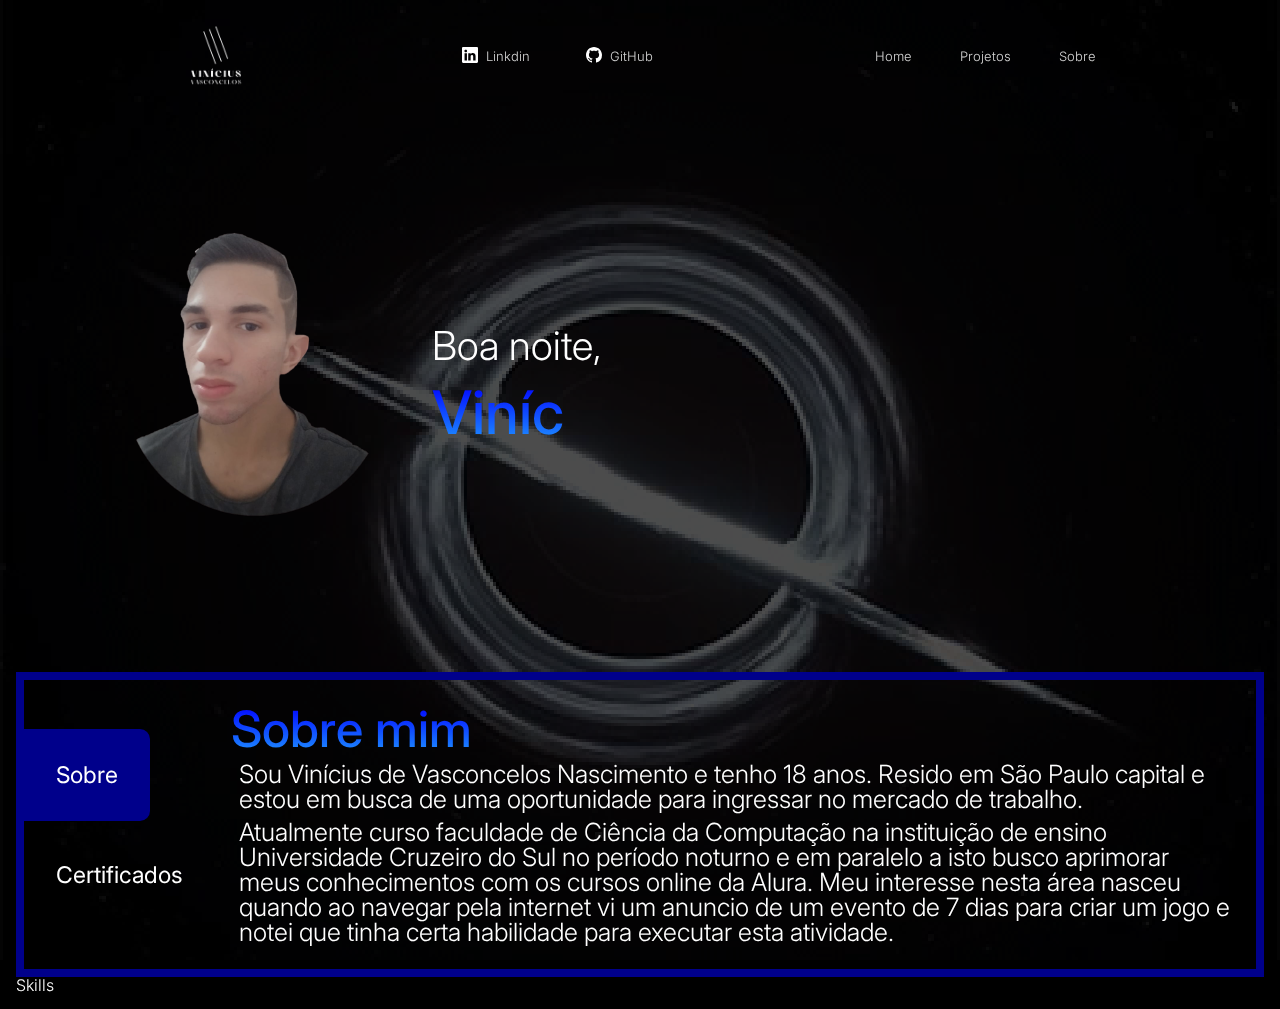
==== index.html @ ac1c7846 "carrosel funcionando(arumando foto header)" ====
<!DOCTYPE html>
<html lang="pt-br">
<head>
    <meta charset="UTF-8">
    <meta http-equiv="X-UA-Compatible" content="IE=edge">
    <meta name="viewport" content="width=device-width, initial-scale=1.0">
    <title>VN | Portfólio</title>

    <link rel="stylesheet" href="assets/css/reset.css">
    <link rel="stylesheet" href="assets/css/style.css">
    
</head>
<body>
    <header class="cabecalho">
        <section class="menu">
            <img class="menu__logo--img" src="assets/img/Logotipo_vini.png" alt="Logo vasconcelos dev">
            <nav class="menu__redes">
                <ul class="menu__lista--redes">
                    <li class="menu__item">
                        <a href="https://www.linkedin.com/in/vinicius-vasconcelos-a95189200/" class="menu__link">
                            <div class="menu__icon">
                                <svg xmlns="http://www.w3.org/2000/svg" width="16" height="16" fill="currentColor" class="bi bi-linkedin" viewBox="0 0 16 16">
                                    <path d="M0 1.146C0 .513.526 0 1.175 0h13.65C15.474 0 16 .513 16 1.146v13.708c0 .633-.526 1.146-1.175 1.146H1.175C.526 16 0 15.487 0 14.854V1.146zm4.943 12.248V6.169H2.542v7.225h2.401zm-1.2-8.212c.837 0 1.358-.554 1.358-1.248-.015-.709-.52-1.248-1.342-1.248-.822 0-1.359.54-1.359 1.248 0 .694.521 1.248 1.327 1.248h.016zm4.908 8.212V9.359c0-.216.016-.432.08-.586.173-.431.568-.878 1.232-.878.869 0 1.216.662 1.216 1.634v3.865h2.401V9.25c0-2.22-1.184-3.252-2.764-3.252-1.274 0-1.845.7-2.165 1.193v.025h-.016a5.54 5.54 0 0 1 .016-.025V6.169h-2.4c.03.678 0 7.225 0 7.225h2.4z"/>
                                </svg>
                            </div>
                            <p class="menu__texto">Linkdin</p>
                        </a>
                    </li>
                    <li class="menu__item">
                        <a href="https://github.com/viny1290" class="menu__link">
                            <div class="menu__icon">
                                <svg xmlns="http://www.w3.org/2000/svg" width="16" height="16" fill="currentColor" class="bi bi-github" viewBox="0 0 16 16">
                                    <path d="M8 0C3.58 0 0 3.58 0 8c0 3.54 2.29 6.53 5.47 7.59.4.07.55-.17.55-.38 0-.19-.01-.82-.01-1.49-2.01.37-2.53-.49-2.69-.94-.09-.23-.48-.94-.82-1.13-.28-.15-.68-.52-.01-.53.63-.01 1.08.58 1.23.82.72 1.21 1.87.87 2.33.66.07-.52.28-.87.51-1.07-1.78-.2-3.64-.89-3.64-3.95 0-.87.31-1.59.82-2.15-.08-.2-.36-1.02.08-2.12 0 0 .67-.21 2.2.82.64-.18 1.32-.27 2-.27.68 0 1.36.09 2 .27 1.53-1.04 2.2-.82 2.2-.82.44 1.1.16 1.92.08 2.12.51.56.82 1.27.82 2.15 0 3.07-1.87 3.75-3.65 3.95.29.25.54.73.54 1.48 0 1.07-.01 1.93-.01 2.2 0 .21.15.46.55.38A8.012 8.012 0 0 0 16 8c0-4.42-3.58-8-8-8z"/>
                                </svg>
                            </div>
                            <p class="menu__texto">GitHub</p>
                        </a>
                    </li>
                </ul>
            </nav>
            <nav class="menu__home">
                <ul class="menu__lista">
                    <li class="menu__item"><a href="#" class="menu__link">Home</a></li>
                    <li class="menu__item"><a href="#" class="menu__link">Projetos</a></li>
                    <li class="menu__item"><a href="#" class="menu__link">Sobre</a></li>
                </ul>
            </nav>
            <div class="menu__menu--icon">
                <button onclick="menuShow()"><img src="assets/img/menu_white_36dp.svg" alt="" class="menu__img"></button>
            </div>
        </section>
        <nav class="mobile off">
            <ul class="menu__lista--mobile">
                <li class="menu__item--mobile"><a href="#" class="menu__link--mobile">Home</a></li>
                <li class="menu__item--mobile"><a href="#" class="menu__link--mobile">Projetos</a></li>
                <li class="menu__item--mobile"><a href="#" class="menu__link--mobile">Sobre</a></li>
            </ul>
        </nav>
        <section class="apresentacao">
            <video class="apresentacao__video" autoplay muted loop>
                <source src="assets/videos/fundoburaconegro.mp4" type="video/mp4">
            </video>
            <div class="apresentacao__container">
                <img class="apresentacao__img" src="assets/img/vini_vas.png" alt="Vinícius de Vasconcelos">
                <div class="apresentacao__conteudo">
                    <h2 class="apresentacao__hora"></h2>
                    <h1 class="apresentacao__titulo"></h1>
                </div>
            </div>
        </section>
    </header>
    <main class="meio">
        <section class="sobre">
            <div class="sobre__area--botoes">
                <button id="sobre--botao1" class="sobre__botao botao__ativo">Sobre</button>
                <button id="sobre--botao2" class="sobre__botao botao__desativado">Certificados</button>
            </div>
            <div id="sobre--conteudo1" class="sobre__conteudo conteudo__ativo">
                <h2 class="sobre__titulo">Sobre mim</h2>
                <p class="sobre__texto">
                    Sou Vinícius de Vasconcelos Nascimento e tenho 18 anos. Resido em São Paulo capital e estou em busca de uma oportunidade para ingressar no mercado de trabalho.
                </p>
                <p class="sobre__texto">Atualmente curso faculdade de Ciência da Computação na instituição de ensino Universidade Cruzeiro do Sul no período noturno e em paralelo a isto busco aprimorar meus conhecimentos com os cursos online da Alura.
                    Meu interesse nesta área nasceu quando ao navegar pela internet vi um anuncio de um evento de 7 dias para criar um jogo e notei que tinha certa habilidade para executar esta atividade.
                </p>
            </div>
            <div id="sobre--conteudo2" class="sobre__conteudo conteudo__desativado">
                <h2 class="sobre__titulo">Certificados</h2>
                <div class="sobre__carrossel">
                    <div id="mobile" class="sobre__container sobre__container--mobile">
                        <img class="sobre__img" src="assets/img/certificados/CertificadoFront-End_page-0001.jpg" alt="">
                        <img class="sobre__img" src="assets/img/certificados/CertificadoHTMLeCSS_page-0001.jpg" alt="">
                        <img class="sobre__img" src="assets/img/certificados/CertificadoGiteGitHub_page-0001.jpg" alt="">
                    </div>
                    <div id="tab" class="sobre__container sobre__container--ot">
                        <img class="sobre__img" src="assets/img/certificados/CertificadoFront-End_page-0001.jpg" alt="">
                        <img class="sobre__img" src="assets/img/certificados/CertificadoHTMLeCSS_page-0001.jpg" alt="">
                        <img class="sobre__img" src="assets/img/certificados/CertificadoGiteGitHub_page-0001.jpg" alt="">
                    </div>
                </div>
            </div>
        </section>
        <section class="habilidades">
            <h2 class="habilidades__titulo">Skills</h2>
        </section>
    </main>

    <script src="assets/js/menu-mobile.js"></script>
    <script src="assets/js/escrever.js"></script>
    <script src="assets/js/hora.js"></script>
    <script src="assets/js/animacao.js"></script>
    <script src="assets/js/botaoSobre.js"></script>
    <script src="assets/js/carrossel.js"></script>

</body>
</html>
---- assets/css/style.css ----
@import url('https://fonts.googleapis.com/css2?family=Inter:wght@400;500;700&display=swap');
@import url('menu/menu.css');
@import url('apresentacao/apresentacao.css');
@import url('sobre/sobre.css');

:root {
    --menu: #00008B;
    --icones: #fff;
    --letra: #D3D3D3;
    --cor-titulo: linear-gradient(#0000FF, #1E90FF);

    --cor-mobile: #fff;
    --letra-mobile: #000;

    --cor-fundo: #000000;

    --font: 'Inter', sans-serif;
}

body {
    background-color: var(--cor-fundo);
    color: #fff;
    font-family: var(--font);
    font-size: 16px;
    font-weight: 300;
}

.meio {
    padding: 1rem;
}




[data-anime] {
    opacity: 0;
    transition: .3s;
}

[data-anime="left"] {
    transform: translate3d(-50px, 0, 0);
}

[data-anime="right"] {
    transform: translate3d(50px, 0, 0);
}

[data-anime].animate {
    opacity: 1;
    transform: translate3d(0, 0, 0);
}
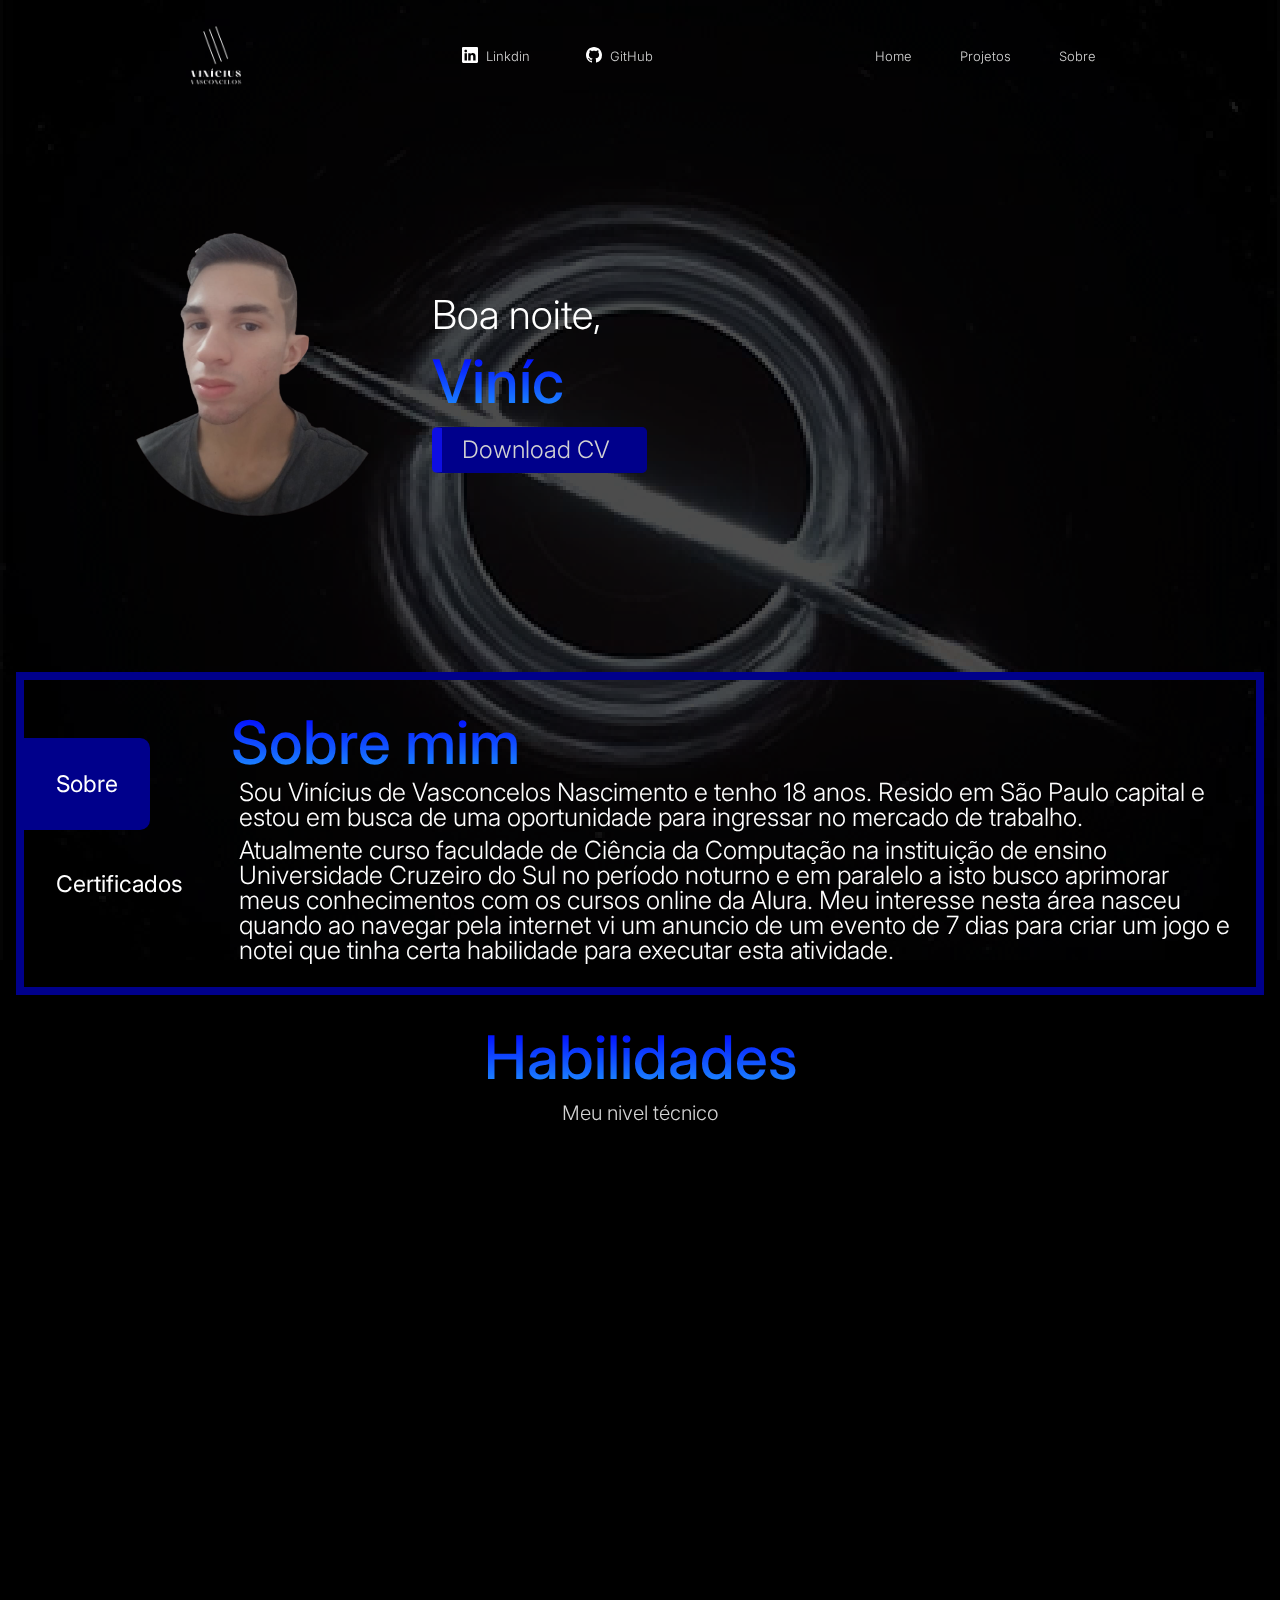
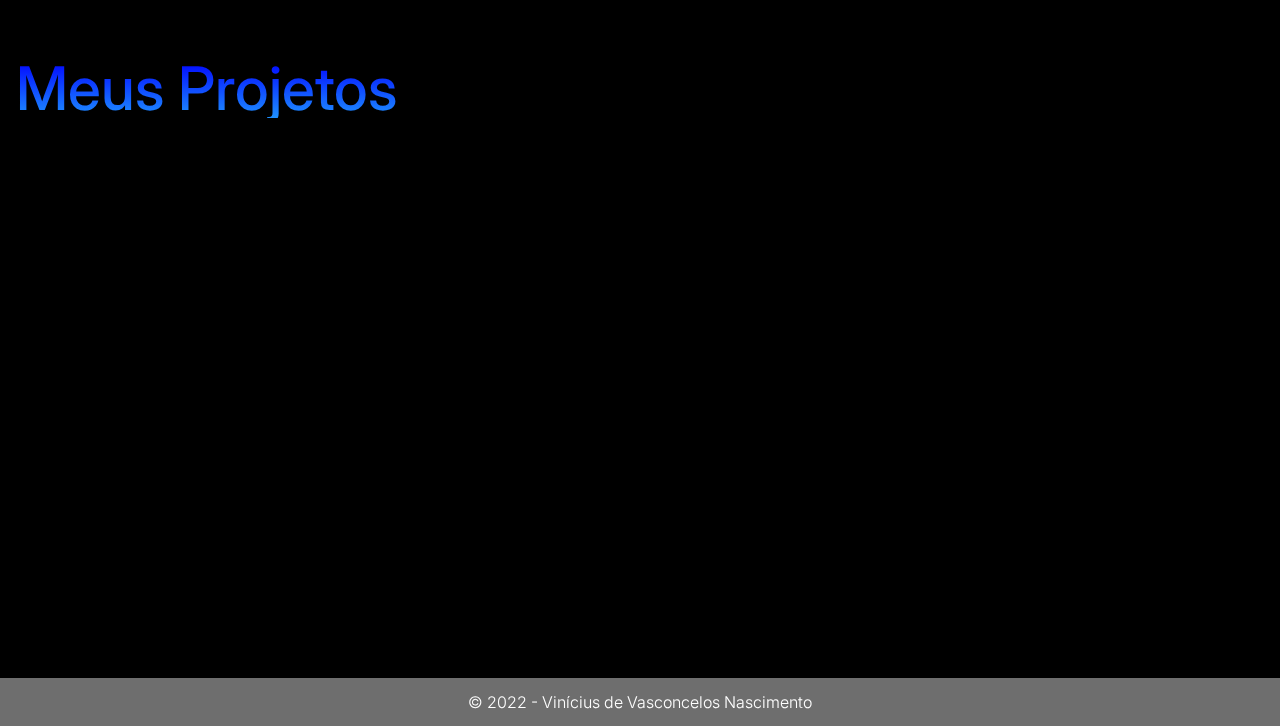
==== commit 9a2c1337: "finalizando" ====
--- a/index.html
+++ b/index.html
@@ -7,6 +7,7 @@
     <title>VN | Portfólio</title>
 
     <link rel="stylesheet" href="assets/css/reset.css">
+    <link rel="stylesheet" href="https://unicons.iconscout.com/release/v4.0.0/css/line.css">
     <link rel="stylesheet" href="assets/css/style.css">
     
 </head>
@@ -64,7 +65,11 @@
                 <img class="apresentacao__img" src="assets/img/vini_vas.png" alt="Vinícius de Vasconcelos">
                 <div class="apresentacao__conteudo">
                     <h2 class="apresentacao__hora"></h2>
-                    <h1 class="apresentacao__titulo"></h1>
+                    <h1 class="titulos apresentacao__titulo"></h1>
+                    <a class="apresentacao__curiculo" href="assets/img/Profile (3).pdf" download="">
+                        Download CV
+                        <i class="uil uil-download-alt"></i>
+                    </a>
                 </div>
             </div>
         </section>
@@ -76,7 +81,7 @@
                 <button id="sobre--botao2" class="sobre__botao botao__desativado">Certificados</button>
             </div>
             <div id="sobre--conteudo1" class="sobre__conteudo conteudo__ativo">
-                <h2 class="sobre__titulo">Sobre mim</h2>
+                <h2 class="titulos sobre__titulo">Sobre mim</h2>
                 <p class="sobre__texto">
                     Sou Vinícius de Vasconcelos Nascimento e tenho 18 anos. Resido em São Paulo capital e estou em busca de uma oportunidade para ingressar no mercado de trabalho.
                 </p>
@@ -85,7 +90,7 @@
                 </p>
             </div>
             <div id="sobre--conteudo2" class="sobre__conteudo conteudo__desativado">
-                <h2 class="sobre__titulo">Certificados</h2>
+                <h2 class="titulos sobre__titulo">Certificados</h2>
                 <div class="sobre__carrossel">
                     <div id="mobile" class="sobre__container sobre__container--mobile">
                         <img class="sobre__img" src="assets/img/certificados/CertificadoFront-End_page-0001.jpg" alt="">
@@ -101,9 +106,127 @@
             </div>
         </section>
         <section class="habilidades">
-            <h2 class="habilidades__titulo">Skills</h2>
+            <h2 class=" titulos habilidades__titulo">Habilidades</h2>
+            <h3 class="habilidades__subtitulo">Meu nivel técnico</h3>
+
+            <div class="habilidades__container" data-anime="left">
+                <div class="habilidades__content">
+                    <div onclick="iconHab()" class="habilidades__header">
+                        <i class="uil uil-brackets-curly habilidades__icon"></i>
+
+                        <div>
+                            <h2 class="titulos habilidades__titulo">Front-End Developer</h2>
+                            <h3 class="habilidades__subtitulo">1 ano estudando</h3>
+                        </div>
+
+                        <i class="uil uil-angle-down habilidades__arrow"></i>
+                    </div>
+
+                    <div class="habilidades__list open">
+                        <div class="habilidades__data">
+                            <div class="habilidades__titulo">
+                                <h3 class="habilidades__nome">HTML</h3>
+                                <span class="habilidades__numero">90%</span>
+                            </div>
+                            <div class="habilidades__bar">
+                                <span class="habilidades__percentual habilidades__html"></span>
+                            </div>
+                        </div>
+                        <div class="habilidades__data">
+                            <div class="habilidades__titulo">
+                                <h3 class="habilidades__nome">CSS</h3>
+                                <span class="habilidades__numero">80%</span>
+                            </div>
+                            <div class="habilidades__bar">
+                                <span class="habilidades__percentual habilidades__css"></span>
+                            </div>
+                        </div>
+                        <div class="habilidades__data">
+                            <div class="habilidades__titulo">
+                                <h3 class="habilidades__nome">JavaScript</h3>
+                                <span class="habilidades__numero">40%</span>
+                            </div>
+                            <div class="habilidades__bar">
+                                <span class="habilidades__percentual habilidades__javascript"></span>
+                            </div>
+                        </div>
+                    </div>
+                </div>
+            </div>
+        </section>
+        <section class="projetos">
+            <h2 class="titulos">Meus Projetos</h2>
+            <div class="projetos__container" data-anime="right">
+                <a href="https://viny1290.github.io/OptimusTech/" class="projeto__link projetopc">
+                    <div class="projeto OptimusTech">
+                        <div class="projeto__cont">
+                            <h2 class="projeto__titulo">OptimusTech</h2>
+                            <h3>Venha ver!</h3>
+                        </div>
+                    </div>
+                </a>
+                <a href="https://viny1290.github.io/AluraBook/" class="projeto__link">
+                    <div class="projeto AluraBooks">
+                        <div class="projeto__cont">
+                            <h2 class="projeto__titulo">AluraBooks</h2>
+                            <h3>Venha ver!</h3>
+                        </div>
+                    </div>
+                </a>
+                <a href="https://viny1290.github.io/landinpageAcademia/" class="projeto__link">
+                    <div class="projeto">
+                        <div class="projeto__cont">
+                            <h2 class="projeto__titulo">ACADEMIAINFINITY</h2>
+                            <h3>Venha ver!</h3>
+                        </div>
+                    </div>
+                </a>
+                <a href="https://viny1290.github.io/galeriadefotos/" class="projeto__link">
+                    <div class="projeto Galeriadefotos">
+                        <div class="projeto__cont">
+                            <h2 class="projeto__titulo">Galeria de fotos</h2>
+                            <h3>Venha ver!</h3>
+                        </div>
+                    </div>
+                </a>
+                <a href="https://viny1290.github.io/paginadelogin/" class="projeto__link">
+                    <div class="projeto login">
+                        <div class="projeto__cont">
+                            <h2 class="projeto__titulo">Pagina de login</h2>
+                            <h3>Venha ver!</h3>
+                        </div>
+                    </div>
+                </a>
+                <a href="https://viny1290.github.io/cadastro/" class="projeto__link projetopc">
+                    <div class="projeto">
+                        <div class="projeto__cont">
+                            <h2 class="projeto__titulo">Pagina DEV</h2>
+                            <h3>Venha ver!</h3>
+                        </div>
+                    </div>
+                </a>
+                <a href="https://viny1290.github.io/Alurabarbearia/index.html" class="projeto__link">
+                    <div class="projeto barbearia">
+                        <div class="projeto__cont">
+                            <h2 class="projeto__titulo">Barbearia</h2>
+                            <h3>Venha ver!</h3>
+                        </div>
+                    </div>
+                </a>
+                <a href="https://viny1290.github.io/apeperia/" class="projeto__link">
+                    <div class="projeto apeperia">
+                        <div class="projeto__cont">
+                            <h2 class="projeto__titulo">Apeperia</h2>
+                            <h3>Venha ver!</h3>
+                        </div>
+                    </div>
+                </a>
+            </div>
         </section>
     </main>
+    <footer class="rodape">
+        <p class="rodape__texto">&copy; 2022 - Vinícius de Vasconcelos Nascimento</p>
+    </footer>
 
     <script src="assets/js/menu-mobile.js"></script>
     <script src="assets/js/escrever.js"></script>
@@ -111,6 +234,7 @@
     <script src="assets/js/animacao.js"></script>
     <script src="assets/js/botaoSobre.js"></script>
     <script src="assets/js/carrossel.js"></script>
+    <script src="assets/js/botaoHabilidades.js"></script>
 
 </body>
 </html>--- a/assets/css/style.css
+++ b/assets/css/style.css
@@ -1,9 +1,12 @@
 @import url('https://fonts.googleapis.com/css2?family=Inter:wght@400;500;700&display=swap');
-@import url('menu/menu.css');
-@import url('apresentacao/apresentacao.css');
-@import url('sobre/sobre.css');
+@import url('menu.css');
+@import url('apresentacao.css');
+@import url('sobre.css');
+@import url('habilidades.css');
+@import url('projetos.css');
 
 :root {
+
     --menu: #00008B;
     --icones: #fff;
     --letra: #D3D3D3;
@@ -14,7 +17,15 @@
 
     --cor-fundo: #000000;
 
+    --botao-cur: #00008B;
+    --botao-cur-click: #0e0ee2;
+
+    --porcentual: #fff;
+
+    --rodape: rgb(110, 110, 110);
+
     --font: 'Inter', sans-serif;
+
 }
 
 body {
@@ -25,10 +36,37 @@
     font-weight: 300;
 }
 
+.open {
+    display: block;
+}
+
+.off {
+    display: none;
+}
+
+.titulos {
+    background-image: var(--cor-titulo);
+    background-clip: text;
+    font-size: 25px;
+    font-weight: 500;
+    -webkit-background-clip: text;
+
+    -webkit-text-fill-color: transparent;
+}
+
 .meio {
     padding: 1rem;
 }
 
+.rodape {
+    text-align: center;
+    padding: 1rem;
+    background-color: var(--rodape);
+}
+
+.projetopc {
+    display: none;
+}
 
 
 
@@ -48,4 +86,22 @@
 [data-anime].animate {
     opacity: 1;
     transform: translate3d(0, 0, 0);
+}
+
+
+@media screen and (min-width: 768px) {
+    .titulos {
+        font-size: 35px;
+        margin-top: 1rem;
+    }
+}
+
+@media screen and (min-width: 1280px) {
+    .titulos {
+        font-size: 60px;
+    }
+
+    .projetopc {
+        display: block;
+    }
 }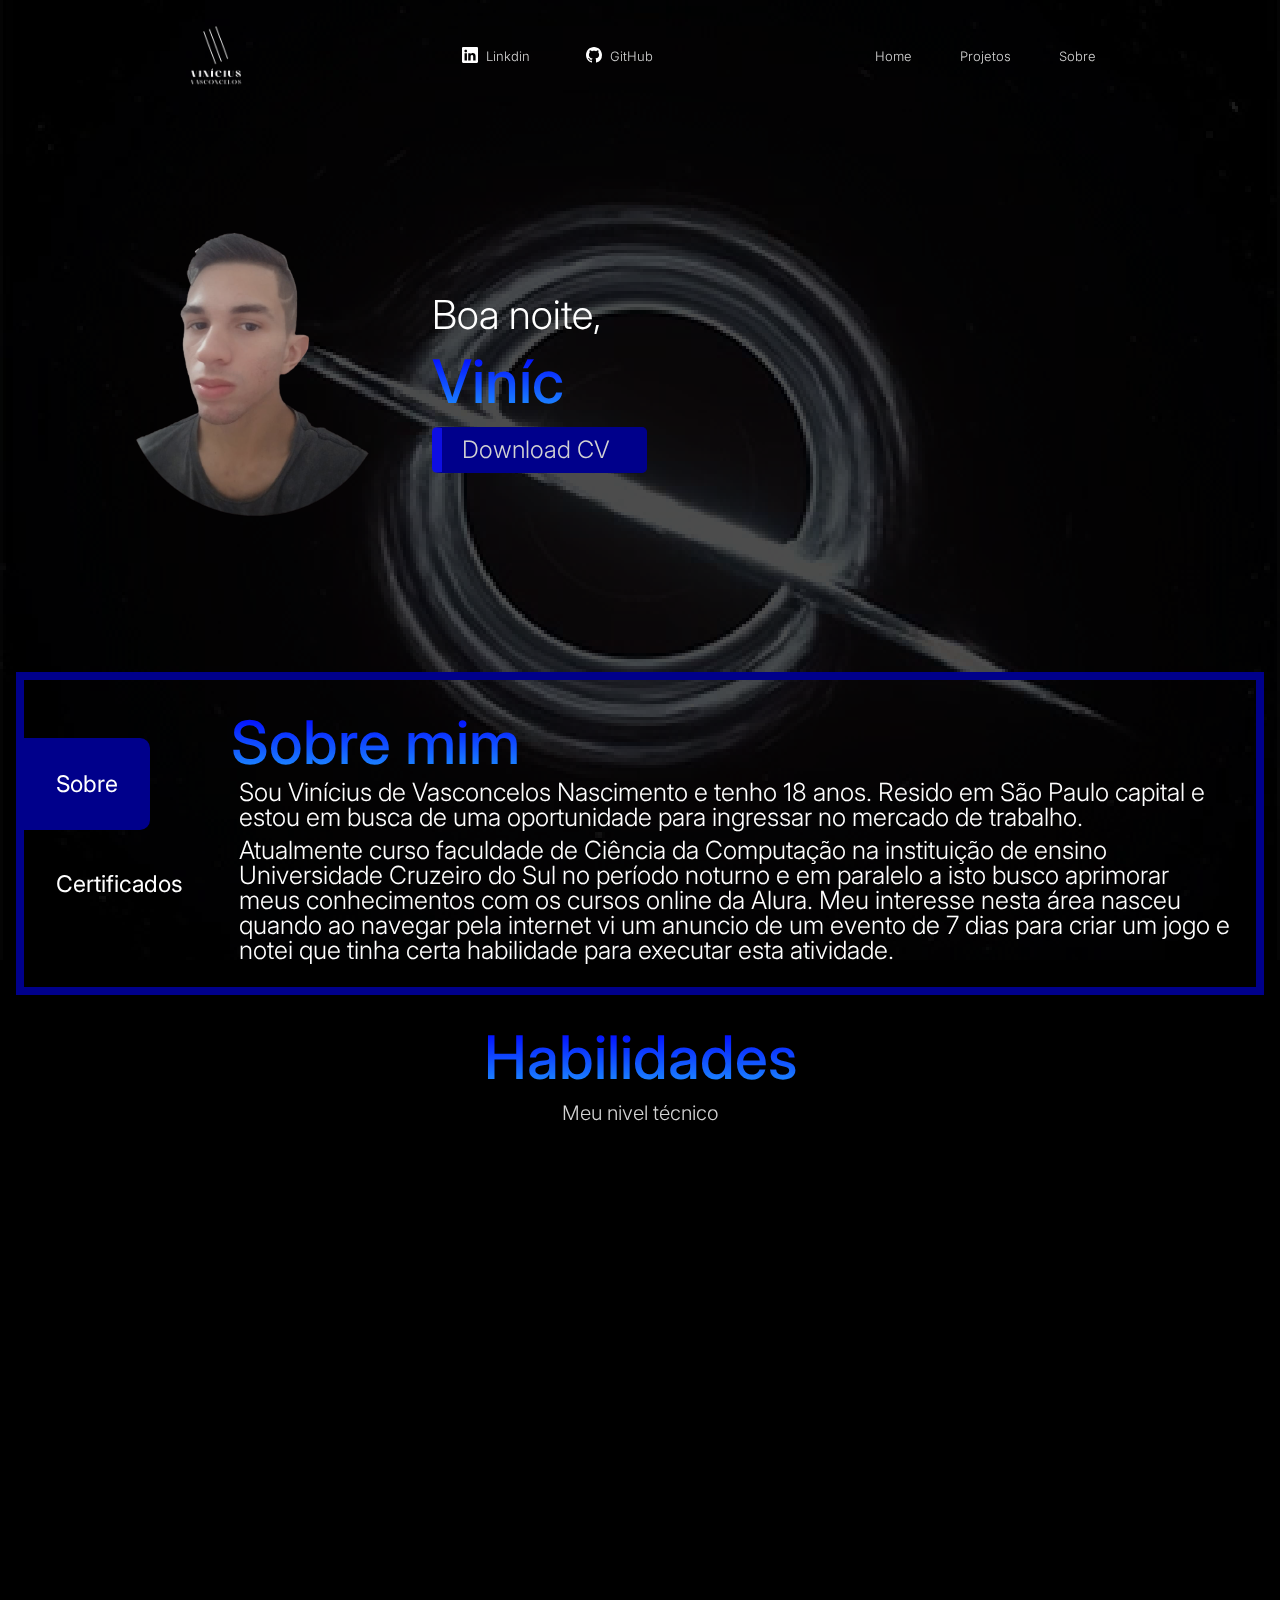
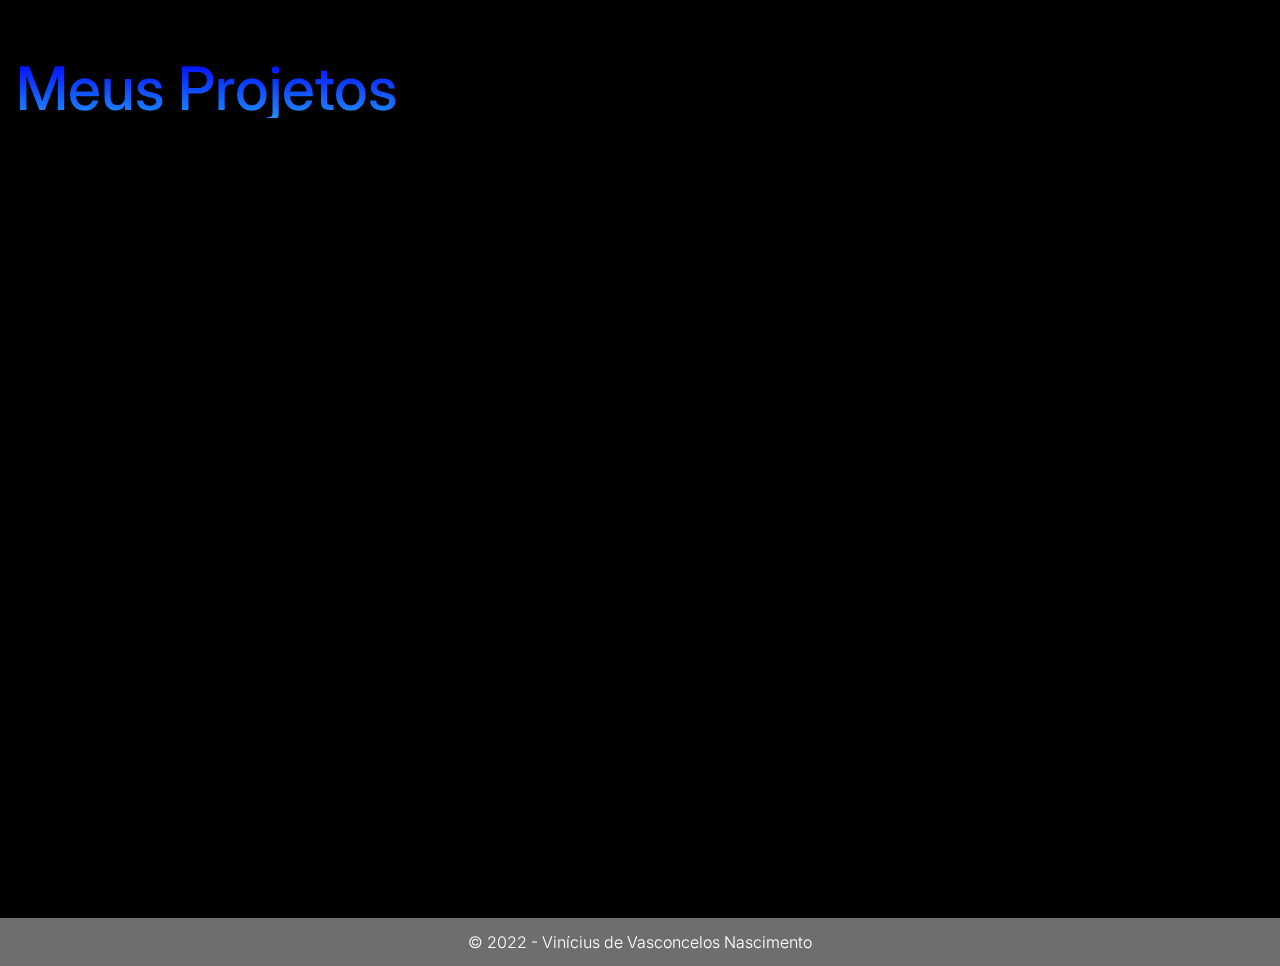
==== commit b66c265a: "NovoProjeto(robotron)" ====
--- a/index.html
+++ b/index.html
@@ -1,240 +1,248 @@
-<!DOCTYPE html>
-<html lang="pt-br">
-<head>
-    <meta charset="UTF-8">
-    <meta http-equiv="X-UA-Compatible" content="IE=edge">
-    <meta name="viewport" content="width=device-width, initial-scale=1.0">
-    <title>VN | Portfólio</title>
-
-    <link rel="stylesheet" href="assets/css/reset.css">
-    <link rel="stylesheet" href="https://unicons.iconscout.com/release/v4.0.0/css/line.css">
-    <link rel="stylesheet" href="assets/css/style.css">
-    
-</head>
-<body>
-    <header class="cabecalho">
-        <section class="menu">
-            <img class="menu__logo--img" src="assets/img/Logotipo_vini.png" alt="Logo vasconcelos dev">
-            <nav class="menu__redes">
-                <ul class="menu__lista--redes">
-                    <li class="menu__item">
-                        <a href="https://www.linkedin.com/in/vinicius-vasconcelos-a95189200/" class="menu__link">
-                            <div class="menu__icon">
-                                <svg xmlns="http://www.w3.org/2000/svg" width="16" height="16" fill="currentColor" class="bi bi-linkedin" viewBox="0 0 16 16">
-                                    <path d="M0 1.146C0 .513.526 0 1.175 0h13.65C15.474 0 16 .513 16 1.146v13.708c0 .633-.526 1.146-1.175 1.146H1.175C.526 16 0 15.487 0 14.854V1.146zm4.943 12.248V6.169H2.542v7.225h2.401zm-1.2-8.212c.837 0 1.358-.554 1.358-1.248-.015-.709-.52-1.248-1.342-1.248-.822 0-1.359.54-1.359 1.248 0 .694.521 1.248 1.327 1.248h.016zm4.908 8.212V9.359c0-.216.016-.432.08-.586.173-.431.568-.878 1.232-.878.869 0 1.216.662 1.216 1.634v3.865h2.401V9.25c0-2.22-1.184-3.252-2.764-3.252-1.274 0-1.845.7-2.165 1.193v.025h-.016a5.54 5.54 0 0 1 .016-.025V6.169h-2.4c.03.678 0 7.225 0 7.225h2.4z"/>
-                                </svg>
-                            </div>
-                            <p class="menu__texto">Linkdin</p>
-                        </a>
-                    </li>
-                    <li class="menu__item">
-                        <a href="https://github.com/viny1290" class="menu__link">
-                            <div class="menu__icon">
-                                <svg xmlns="http://www.w3.org/2000/svg" width="16" height="16" fill="currentColor" class="bi bi-github" viewBox="0 0 16 16">
-                                    <path d="M8 0C3.58 0 0 3.58 0 8c0 3.54 2.29 6.53 5.47 7.59.4.07.55-.17.55-.38 0-.19-.01-.82-.01-1.49-2.01.37-2.53-.49-2.69-.94-.09-.23-.48-.94-.82-1.13-.28-.15-.68-.52-.01-.53.63-.01 1.08.58 1.23.82.72 1.21 1.87.87 2.33.66.07-.52.28-.87.51-1.07-1.78-.2-3.64-.89-3.64-3.95 0-.87.31-1.59.82-2.15-.08-.2-.36-1.02.08-2.12 0 0 .67-.21 2.2.82.64-.18 1.32-.27 2-.27.68 0 1.36.09 2 .27 1.53-1.04 2.2-.82 2.2-.82.44 1.1.16 1.92.08 2.12.51.56.82 1.27.82 2.15 0 3.07-1.87 3.75-3.65 3.95.29.25.54.73.54 1.48 0 1.07-.01 1.93-.01 2.2 0 .21.15.46.55.38A8.012 8.012 0 0 0 16 8c0-4.42-3.58-8-8-8z"/>
-                                </svg>
-                            </div>
-                            <p class="menu__texto">GitHub</p>
-                        </a>
-                    </li>
-                </ul>
-            </nav>
-            <nav class="menu__home">
-                <ul class="menu__lista">
-                    <li class="menu__item"><a href="#" class="menu__link">Home</a></li>
-                    <li class="menu__item"><a href="#" class="menu__link">Projetos</a></li>
-                    <li class="menu__item"><a href="#" class="menu__link">Sobre</a></li>
-                </ul>
-            </nav>
-            <div class="menu__menu--icon">
-                <button onclick="menuShow()"><img src="assets/img/menu_white_36dp.svg" alt="" class="menu__img"></button>
-            </div>
-        </section>
-        <nav class="mobile off">
-            <ul class="menu__lista--mobile">
-                <li class="menu__item--mobile"><a href="#" class="menu__link--mobile">Home</a></li>
-                <li class="menu__item--mobile"><a href="#" class="menu__link--mobile">Projetos</a></li>
-                <li class="menu__item--mobile"><a href="#" class="menu__link--mobile">Sobre</a></li>
-            </ul>
-        </nav>
-        <section class="apresentacao">
-            <video class="apresentacao__video" autoplay muted loop>
-                <source src="assets/videos/fundoburaconegro.mp4" type="video/mp4">
-            </video>
-            <div class="apresentacao__container">
-                <img class="apresentacao__img" src="assets/img/vini_vas.png" alt="Vinícius de Vasconcelos">
-                <div class="apresentacao__conteudo">
-                    <h2 class="apresentacao__hora"></h2>
-                    <h1 class="titulos apresentacao__titulo"></h1>
-                    <a class="apresentacao__curiculo" href="assets/img/Profile (3).pdf" download="">
-                        Download CV
-                        <i class="uil uil-download-alt"></i>
-                    </a>
-                </div>
-            </div>
-        </section>
-    </header>
-    <main class="meio">
-        <section class="sobre">
-            <div class="sobre__area--botoes">
-                <button id="sobre--botao1" class="sobre__botao botao__ativo">Sobre</button>
-                <button id="sobre--botao2" class="sobre__botao botao__desativado">Certificados</button>
-            </div>
-            <div id="sobre--conteudo1" class="sobre__conteudo conteudo__ativo">
-                <h2 class="titulos sobre__titulo">Sobre mim</h2>
-                <p class="sobre__texto">
-                    Sou Vinícius de Vasconcelos Nascimento e tenho 18 anos. Resido em São Paulo capital e estou em busca de uma oportunidade para ingressar no mercado de trabalho.
-                </p>
-                <p class="sobre__texto">Atualmente curso faculdade de Ciência da Computação na instituição de ensino Universidade Cruzeiro do Sul no período noturno e em paralelo a isto busco aprimorar meus conhecimentos com os cursos online da Alura.
-                    Meu interesse nesta área nasceu quando ao navegar pela internet vi um anuncio de um evento de 7 dias para criar um jogo e notei que tinha certa habilidade para executar esta atividade.
-                </p>
-            </div>
-            <div id="sobre--conteudo2" class="sobre__conteudo conteudo__desativado">
-                <h2 class="titulos sobre__titulo">Certificados</h2>
-                <div class="sobre__carrossel">
-                    <div id="mobile" class="sobre__container sobre__container--mobile">
-                        <img class="sobre__img" src="assets/img/certificados/CertificadoFront-End_page-0001.jpg" alt="">
-                        <img class="sobre__img" src="assets/img/certificados/CertificadoHTMLeCSS_page-0001.jpg" alt="">
-                        <img class="sobre__img" src="assets/img/certificados/CertificadoGiteGitHub_page-0001.jpg" alt="">
-                    </div>
-                    <div id="tab" class="sobre__container sobre__container--ot">
-                        <img class="sobre__img" src="assets/img/certificados/CertificadoFront-End_page-0001.jpg" alt="">
-                        <img class="sobre__img" src="assets/img/certificados/CertificadoHTMLeCSS_page-0001.jpg" alt="">
-                        <img class="sobre__img" src="assets/img/certificados/CertificadoGiteGitHub_page-0001.jpg" alt="">
-                    </div>
-                </div>
-            </div>
-        </section>
-        <section class="habilidades">
-            <h2 class=" titulos habilidades__titulo">Habilidades</h2>
-            <h3 class="habilidades__subtitulo">Meu nivel técnico</h3>
-
-            <div class="habilidades__container" data-anime="left">
-                <div class="habilidades__content">
-                    <div onclick="iconHab()" class="habilidades__header">
-                        <i class="uil uil-brackets-curly habilidades__icon"></i>
-
-                        <div>
-                            <h2 class="titulos habilidades__titulo">Front-End Developer</h2>
-                            <h3 class="habilidades__subtitulo">1 ano estudando</h3>
-                        </div>
-
-                        <i class="uil uil-angle-down habilidades__arrow"></i>
-                    </div>
-
-                    <div class="habilidades__list open">
-                        <div class="habilidades__data">
-                            <div class="habilidades__titulo">
-                                <h3 class="habilidades__nome">HTML</h3>
-                                <span class="habilidades__numero">90%</span>
-                            </div>
-                            <div class="habilidades__bar">
-                                <span class="habilidades__percentual habilidades__html"></span>
-                            </div>
-                        </div>
-                        <div class="habilidades__data">
-                            <div class="habilidades__titulo">
-                                <h3 class="habilidades__nome">CSS</h3>
-                                <span class="habilidades__numero">80%</span>
-                            </div>
-                            <div class="habilidades__bar">
-                                <span class="habilidades__percentual habilidades__css"></span>
-                            </div>
-                        </div>
-                        <div class="habilidades__data">
-                            <div class="habilidades__titulo">
-                                <h3 class="habilidades__nome">JavaScript</h3>
-                                <span class="habilidades__numero">40%</span>
-                            </div>
-                            <div class="habilidades__bar">
-                                <span class="habilidades__percentual habilidades__javascript"></span>
-                            </div>
-                        </div>
-                    </div>
-                </div>
-            </div>
-        </section>
-        <section class="projetos">
-            <h2 class="titulos">Meus Projetos</h2>
-            <div class="projetos__container" data-anime="right">
-                <a href="https://viny1290.github.io/OptimusTech/" class="projeto__link projetopc">
-                    <div class="projeto OptimusTech">
-                        <div class="projeto__cont">
-                            <h2 class="projeto__titulo">OptimusTech</h2>
-                            <h3>Venha ver!</h3>
-                        </div>
-                    </div>
-                </a>
-                <a href="https://viny1290.github.io/AluraBook/" class="projeto__link">
-                    <div class="projeto AluraBooks">
-                        <div class="projeto__cont">
-                            <h2 class="projeto__titulo">AluraBooks</h2>
-                            <h3>Venha ver!</h3>
-                        </div>
-                    </div>
-                </a>
-                <a href="https://viny1290.github.io/landinpageAcademia/" class="projeto__link">
-                    <div class="projeto">
-                        <div class="projeto__cont">
-                            <h2 class="projeto__titulo">ACADEMIAINFINITY</h2>
-                            <h3>Venha ver!</h3>
-                        </div>
-                    </div>
-                </a>
-                <a href="https://viny1290.github.io/galeriadefotos/" class="projeto__link">
-                    <div class="projeto Galeriadefotos">
-                        <div class="projeto__cont">
-                            <h2 class="projeto__titulo">Galeria de fotos</h2>
-                            <h3>Venha ver!</h3>
-                        </div>
-                    </div>
-                </a>
-                <a href="https://viny1290.github.io/paginadelogin/" class="projeto__link">
-                    <div class="projeto login">
-                        <div class="projeto__cont">
-                            <h2 class="projeto__titulo">Pagina de login</h2>
-                            <h3>Venha ver!</h3>
-                        </div>
-                    </div>
-                </a>
-                <a href="https://viny1290.github.io/cadastro/" class="projeto__link projetopc">
-                    <div class="projeto">
-                        <div class="projeto__cont">
-                            <h2 class="projeto__titulo">Pagina DEV</h2>
-                            <h3>Venha ver!</h3>
-                        </div>
-                    </div>
-                </a>
-                <a href="https://viny1290.github.io/Alurabarbearia/index.html" class="projeto__link">
-                    <div class="projeto barbearia">
-                        <div class="projeto__cont">
-                            <h2 class="projeto__titulo">Barbearia</h2>
-                            <h3>Venha ver!</h3>
-                        </div>
-                    </div>
-                </a>
-                <a href="https://viny1290.github.io/apeperia/" class="projeto__link">
-                    <div class="projeto apeperia">
-                        <div class="projeto__cont">
-                            <h2 class="projeto__titulo">Apeperia</h2>
-                            <h3>Venha ver!</h3>
-                        </div>
-                    </div>
-                </a>
-            </div>
-        </section>
-    </main>
-    <footer class="rodape">
-        <p class="rodape__texto">&copy; 2022 - Vinícius de Vasconcelos Nascimento</p>
-    </footer>
-
-    <script src="assets/js/menu-mobile.js"></script>
-    <script src="assets/js/escrever.js"></script>
-    <script src="assets/js/hora.js"></script>
-    <script src="assets/js/animacao.js"></script>
-    <script src="assets/js/botaoSobre.js"></script>
-    <script src="assets/js/carrossel.js"></script>
-    <script src="assets/js/botaoHabilidades.js"></script>
-
-</body>
+<!DOCTYPE html>
+<html lang="pt-br">
+<head>
+    <meta charset="UTF-8">
+    <meta http-equiv="X-UA-Compatible" content="IE=edge">
+    <meta name="viewport" content="width=device-width, initial-scale=1.0">
+    <title>VN | Portfólio</title>
+
+    <link rel="stylesheet" href="assets/css/reset.css">
+    <link rel="stylesheet" href="https://unicons.iconscout.com/release/v4.0.0/css/line.css">
+    <link rel="stylesheet" href="assets/css/style.css">
+    
+</head>
+<body>
+    <header class="cabecalho">
+        <section class="menu">
+            <img class="menu__logo--img" src="assets/img/Logotipo_vini.png" alt="Logo vasconcelos dev">
+            <nav class="menu__redes">
+                <ul class="menu__lista--redes">
+                    <li class="menu__item">
+                        <a href="https://www.linkedin.com/in/vinicius-vasconcelos-a95189200/" class="menu__link">
+                            <div class="menu__icon">
+                                <svg xmlns="http://www.w3.org/2000/svg" width="16" height="16" fill="currentColor" class="bi bi-linkedin" viewBox="0 0 16 16">
+                                    <path d="M0 1.146C0 .513.526 0 1.175 0h13.65C15.474 0 16 .513 16 1.146v13.708c0 .633-.526 1.146-1.175 1.146H1.175C.526 16 0 15.487 0 14.854V1.146zm4.943 12.248V6.169H2.542v7.225h2.401zm-1.2-8.212c.837 0 1.358-.554 1.358-1.248-.015-.709-.52-1.248-1.342-1.248-.822 0-1.359.54-1.359 1.248 0 .694.521 1.248 1.327 1.248h.016zm4.908 8.212V9.359c0-.216.016-.432.08-.586.173-.431.568-.878 1.232-.878.869 0 1.216.662 1.216 1.634v3.865h2.401V9.25c0-2.22-1.184-3.252-2.764-3.252-1.274 0-1.845.7-2.165 1.193v.025h-.016a5.54 5.54 0 0 1 .016-.025V6.169h-2.4c.03.678 0 7.225 0 7.225h2.4z"/>
+                                </svg>
+                            </div>
+                            <p class="menu__texto">Linkdin</p>
+                        </a>
+                    </li>
+                    <li class="menu__item">
+                        <a href="https://github.com/viny1290" class="menu__link">
+                            <div class="menu__icon">
+                                <svg xmlns="http://www.w3.org/2000/svg" width="16" height="16" fill="currentColor" class="bi bi-github" viewBox="0 0 16 16">
+                                    <path d="M8 0C3.58 0 0 3.58 0 8c0 3.54 2.29 6.53 5.47 7.59.4.07.55-.17.55-.38 0-.19-.01-.82-.01-1.49-2.01.37-2.53-.49-2.69-.94-.09-.23-.48-.94-.82-1.13-.28-.15-.68-.52-.01-.53.63-.01 1.08.58 1.23.82.72 1.21 1.87.87 2.33.66.07-.52.28-.87.51-1.07-1.78-.2-3.64-.89-3.64-3.95 0-.87.31-1.59.82-2.15-.08-.2-.36-1.02.08-2.12 0 0 .67-.21 2.2.82.64-.18 1.32-.27 2-.27.68 0 1.36.09 2 .27 1.53-1.04 2.2-.82 2.2-.82.44 1.1.16 1.92.08 2.12.51.56.82 1.27.82 2.15 0 3.07-1.87 3.75-3.65 3.95.29.25.54.73.54 1.48 0 1.07-.01 1.93-.01 2.2 0 .21.15.46.55.38A8.012 8.012 0 0 0 16 8c0-4.42-3.58-8-8-8z"/>
+                                </svg>
+                            </div>
+                            <p class="menu__texto">GitHub</p>
+                        </a>
+                    </li>
+                </ul>
+            </nav>
+            <nav class="menu__home">
+                <ul class="menu__lista">
+                    <li class="menu__item"><a href="#home" class="menu__link">Home</a></li>
+                    <li class="menu__item"><a href="#projetos" class="menu__link">Projetos</a></li>
+                    <li class="menu__item"><a href="#sobre" class="menu__link">Sobre</a></li>
+                </ul>
+            </nav>
+            <div class="menu__menu--icon">
+                <button onclick="menuShow()"><img src="assets/img/menu_white_36dp.svg" alt="" class="menu__img"></button>
+            </div>
+        </section>
+        <nav class="mobile off">
+            <ul class="menu__lista--mobile">
+                <li class="menu__item--mobile"><a href="#home" class="menu__link--mobile">Home</a></li>
+                <li class="menu__item--mobile"><a href="#projetos" class="menu__link--mobile">Projetos</a></li>
+                <li class="menu__item--mobile"><a href="#sobre" class="menu__link--mobile">Sobre</a></li>
+            </ul>
+        </nav>
+        <section class="apresentacao" id="home">
+            <video class="apresentacao__video" autoplay muted loop>
+                <source src="assets/videos/fundoburaconegro.mp4" type="video/mp4">
+            </video>
+            <div class="apresentacao__container">
+                <img class="apresentacao__img" src="assets/img/vini_vas.png" alt="Vinícius de Vasconcelos">
+                <div class="apresentacao__conteudo">
+                    <h2 class="apresentacao__hora"></h2>
+                    <h1 class="titulos apresentacao__titulo"></h1>
+                    <a class="apresentacao__curiculo" href="assets/img/Profile (3).pdf" download="">
+                        Download CV
+                        <i class="uil uil-download-alt"></i>
+                    </a>
+                </div>
+            </div>
+        </section>
+    </header>
+    <main class="meio">
+        <section class="sobre" id="sobre">
+            <div class="sobre__area--botoes">
+                <button id="sobre--botao1" class="sobre__botao botao__ativo">Sobre</button>
+                <button id="sobre--botao2" class="sobre__botao botao__desativado">Certificados</button>
+            </div>
+            <div id="sobre--conteudo1" class="sobre__conteudo conteudo__ativo">
+                <h2 class="titulos sobre__titulo">Sobre mim</h2>
+                <p class="sobre__texto">
+                    Sou Vinícius de Vasconcelos Nascimento e tenho 18 anos. Resido em São Paulo capital e estou em busca de uma oportunidade para ingressar no mercado de trabalho.
+                </p>
+                <p class="sobre__texto">Atualmente curso faculdade de Ciência da Computação na instituição de ensino Universidade Cruzeiro do Sul no período noturno e em paralelo a isto busco aprimorar meus conhecimentos com os cursos online da Alura.
+                    Meu interesse nesta área nasceu quando ao navegar pela internet vi um anuncio de um evento de 7 dias para criar um jogo e notei que tinha certa habilidade para executar esta atividade.
+                </p>
+            </div>
+            <div id="sobre--conteudo2" class="sobre__conteudo conteudo__desativado">
+                <h2 class="titulos sobre__titulo">Certificados</h2>
+                <div class="sobre__carrossel">
+                    <div id="mobile" class="sobre__container sobre__container--mobile">
+                        <img class="sobre__img" src="assets/img/certificados/CertificadoFront-End_page-0001.jpg" alt="">
+                        <img class="sobre__img" src="assets/img/certificados/CertificadoHTMLeCSS_page-0001.jpg" alt="">
+                        <img class="sobre__img" src="assets/img/certificados/CertificadoGiteGitHub_page-0001.jpg" alt="">
+                    </div>
+                    <div id="tab" class="sobre__container sobre__container--ot">
+                        <img class="sobre__img" src="assets/img/certificados/CertificadoFront-End_page-0001.jpg" alt="">
+                        <img class="sobre__img" src="assets/img/certificados/CertificadoHTMLeCSS_page-0001.jpg" alt="">
+                        <img class="sobre__img" src="assets/img/certificados/CertificadoGiteGitHub_page-0001.jpg" alt="">
+                    </div>
+                </div>
+            </div>
+        </section>
+        <section class="habilidades">
+            <h2 class=" titulos habilidades__titulo">Habilidades</h2>
+            <h3 class="habilidades__subtitulo">Meu nivel técnico</h3>
+
+            <div class="habilidades__container" data-anime="left">
+                <div class="habilidades__content">
+                    <div onclick="iconHab()" class="habilidades__header">
+                        <i class="uil uil-brackets-curly habilidades__icon"></i>
+
+                        <div>
+                            <h2 class="titulos habilidades__titulo">Front-End Developer</h2>
+                            <h3 class="habilidades__subtitulo">1 ano estudando</h3>
+                        </div>
+
+                        <i class="uil uil-angle-down habilidades__arrow"></i>
+                    </div>
+
+                    <div class="habilidades__list open">
+                        <div class="habilidades__data">
+                            <div class="habilidades__titulo">
+                                <h3 class="habilidades__nome">HTML</h3>
+                                <span class="habilidades__numero">90%</span>
+                            </div>
+                            <div class="habilidades__bar">
+                                <span class="habilidades__percentual habilidades__html"></span>
+                            </div>
+                        </div>
+                        <div class="habilidades__data">
+                            <div class="habilidades__titulo">
+                                <h3 class="habilidades__nome">CSS</h3>
+                                <span class="habilidades__numero">80%</span>
+                            </div>
+                            <div class="habilidades__bar">
+                                <span class="habilidades__percentual habilidades__css"></span>
+                            </div>
+                        </div>
+                        <div class="habilidades__data">
+                            <div class="habilidades__titulo">
+                                <h3 class="habilidades__nome">JavaScript</h3>
+                                <span class="habilidades__numero">40%</span>
+                            </div>
+                            <div class="habilidades__bar">
+                                <span class="habilidades__percentual habilidades__javascript"></span>
+                            </div>
+                        </div>
+                    </div>
+                </div>
+            </div>
+        </section>
+        <section class="projetos" id="projetos">
+            <h2 class="titulos">Meus Projetos</h2>
+            <div class="projetos__container" data-anime="right">
+                <a href="https://robotron-2000-ten-kohl.vercel.app/" class="projeto__link projetopc">
+                    <div class="projeto robotron">
+                        <div class="projeto__cont">
+                            <h2 class="projeto__titulo">Robotron</h2>
+                            <h3>Venha ver!</h3>
+                        </div>
+                    </div>
+                </a>
+                <a href="https://viny1290.github.io/OptimusTech/" class="projeto__link projetopc">
+                    <div class="projeto OptimusTech">
+                        <div class="projeto__cont">
+                            <h2 class="projeto__titulo">OptimusTech</h2>
+                            <h3>Venha ver!</h3>
+                        </div>
+                    </div>
+                </a>
+                <a href="https://viny1290.github.io/AluraBook/" class="projeto__link">
+                    <div class="projeto AluraBooks">
+                        <div class="projeto__cont">
+                            <h2 class="projeto__titulo">AluraBooks</h2>
+                            <h3>Venha ver!</h3>
+                        </div>
+                    </div>
+                </a>
+                <a href="https://viny1290.github.io/landinpageAcademia/" class="projeto__link">
+                    <div class="projeto">
+                        <div class="projeto__cont">
+                            <h2 class="projeto__titulo">ACADEMIAINFINITY</h2>
+                            <h3>Venha ver!</h3>
+                        </div>
+                    </div>
+                </a>
+                <a href="https://viny1290.github.io/galeriadefotos/" class="projeto__link">
+                    <div class="projeto Galeriadefotos">
+                        <div class="projeto__cont">
+                            <h2 class="projeto__titulo">Galeria de fotos</h2>
+                            <h3>Venha ver!</h3>
+                        </div>
+                    </div>
+                </a>
+                <a href="https://viny1290.github.io/paginadelogin/" class="projeto__link">
+                    <div class="projeto login">
+                        <div class="projeto__cont">
+                            <h2 class="projeto__titulo">Pagina de login</h2>
+                            <h3>Venha ver!</h3>
+                        </div>
+                    </div>
+                </a>
+                <a href="https://viny1290.github.io/cadastro/" class="projeto__link projetopc">
+                    <div class="projeto">
+                        <div class="projeto__cont">
+                            <h2 class="projeto__titulo">Pagina DEV</h2>
+                            <h3>Venha ver!</h3>
+                        </div>
+                    </div>
+                </a>
+                <a href="https://viny1290.github.io/Alurabarbearia/index.html" class="projeto__link">
+                    <div class="projeto barbearia">
+                        <div class="projeto__cont">
+                            <h2 class="projeto__titulo">Barbearia</h2>
+                            <h3>Venha ver!</h3>
+                        </div>
+                    </div>
+                </a>
+                <a href="https://viny1290.github.io/apeperia/" class="projeto__link">
+                    <div class="projeto apeperia">
+                        <div class="projeto__cont">
+                            <h2 class="projeto__titulo">Apeperia</h2>
+                            <h3>Venha ver!</h3>
+                        </div>
+                    </div>
+                </a>
+            </div>
+        </section>
+    </main>
+    <footer class="rodape">
+        <p class="rodape__texto">&copy; 2022 - Vinícius de Vasconcelos Nascimento</p>
+    </footer>
+
+    <script src="assets/js/menu-mobile.js"></script>
+    <script src="assets/js/escrever.js"></script>
+    <script src="assets/js/hora.js"></script>
+    <script src="assets/js/animacao.js"></script>
+    <script src="assets/js/botaoSobre.js"></script>
+    <script src="assets/js/carrossel.js"></script>
+    <script src="assets/js/botaoHabilidades.js"></script>
+
+</body>
 </html>--- a/assets/css/style.css
+++ b/assets/css/style.css
@@ -1,107 +1,107 @@
-@import url('https://fonts.googleapis.com/css2?family=Inter:wght@400;500;700&display=swap');
-@import url('menu.css');
-@import url('apresentacao.css');
-@import url('sobre.css');
-@import url('habilidades.css');
-@import url('projetos.css');
-
-:root {
-
-    --menu: #00008B;
-    --icones: #fff;
-    --letra: #D3D3D3;
-    --cor-titulo: linear-gradient(#0000FF, #1E90FF);
-
-    --cor-mobile: #fff;
-    --letra-mobile: #000;
-
-    --cor-fundo: #000000;
-
-    --botao-cur: #00008B;
-    --botao-cur-click: #0e0ee2;
-
-    --porcentual: #fff;
-
-    --rodape: rgb(110, 110, 110);
-
-    --font: 'Inter', sans-serif;
-
-}
-
-body {
-    background-color: var(--cor-fundo);
-    color: #fff;
-    font-family: var(--font);
-    font-size: 16px;
-    font-weight: 300;
-}
-
-.open {
-    display: block;
-}
-
-.off {
-    display: none;
-}
-
-.titulos {
-    background-image: var(--cor-titulo);
-    background-clip: text;
-    font-size: 25px;
-    font-weight: 500;
-    -webkit-background-clip: text;
-
-    -webkit-text-fill-color: transparent;
-}
-
-.meio {
-    padding: 1rem;
-}
-
-.rodape {
-    text-align: center;
-    padding: 1rem;
-    background-color: var(--rodape);
-}
-
-.projetopc {
-    display: none;
-}
-
-
-
-[data-anime] {
-    opacity: 0;
-    transition: .3s;
-}
-
-[data-anime="left"] {
-    transform: translate3d(-50px, 0, 0);
-}
-
-[data-anime="right"] {
-    transform: translate3d(50px, 0, 0);
-}
-
-[data-anime].animate {
-    opacity: 1;
-    transform: translate3d(0, 0, 0);
-}
-
-
-@media screen and (min-width: 768px) {
-    .titulos {
-        font-size: 35px;
-        margin-top: 1rem;
-    }
-}
-
-@media screen and (min-width: 1280px) {
-    .titulos {
-        font-size: 60px;
-    }
-
-    .projetopc {
-        display: block;
-    }
+@import url('https://fonts.googleapis.com/css2?family=Inter:wght@400;500;700&display=swap');
+@import url('menu.css');
+@import url('apresentacao.css');
+@import url('sobre.css');
+@import url('habilidades.css');
+@import url('projetos.css');
+
+:root {
+
+    --menu: #00008B;
+    --icones: #fff;
+    --letra: #D3D3D3;
+    --cor-titulo: linear-gradient(#0000FF, #1E90FF);
+
+    --cor-mobile: #fff;
+    --letra-mobile: #000;
+
+    --cor-fundo: #000000;
+
+    --botao-cur: #00008B;
+    --botao-cur-click: #0e0ee2;
+
+    --porcentual: #fff;
+
+    --rodape: rgb(110, 110, 110);
+
+    --font: 'Inter', sans-serif;
+
+}
+
+body {
+    background-color: var(--cor-fundo);
+    color: #fff;
+    font-family: var(--font);
+    font-size: 16px;
+    font-weight: 300;
+}
+
+.open {
+    display: block;
+}
+
+.off {
+    display: none;
+}
+
+.titulos {
+    background-image: var(--cor-titulo);
+    background-clip: text;
+    font-size: 25px;
+    font-weight: 500;
+    -webkit-background-clip: text;
+
+    -webkit-text-fill-color: transparent;
+}
+
+.meio {
+    padding: 1rem;
+}
+
+.rodape {
+    text-align: center;
+    padding: 1rem;
+    background-color: var(--rodape);
+}
+
+.projetopc {
+    display: none;
+}
+
+
+
+[data-anime] {
+    opacity: 0;
+    transition: .3s;
+}
+
+[data-anime="left"] {
+    transform: translate3d(-50px, 0, 0);
+}
+
+[data-anime="right"] {
+    transform: translate3d(50px, 0, 0);
+}
+
+[data-anime].animate {
+    opacity: 1;
+    transform: translate3d(0, 0, 0);
+}
+
+
+@media screen and (min-width: 768px) {
+    .titulos {
+        font-size: 35px;
+        margin-top: 1rem;
+    }
+}
+
+@media screen and (min-width: 1280px) {
+    .titulos {
+        font-size: 60px;
+    }
+
+    .projetopc {
+        display: block;
+    }
 }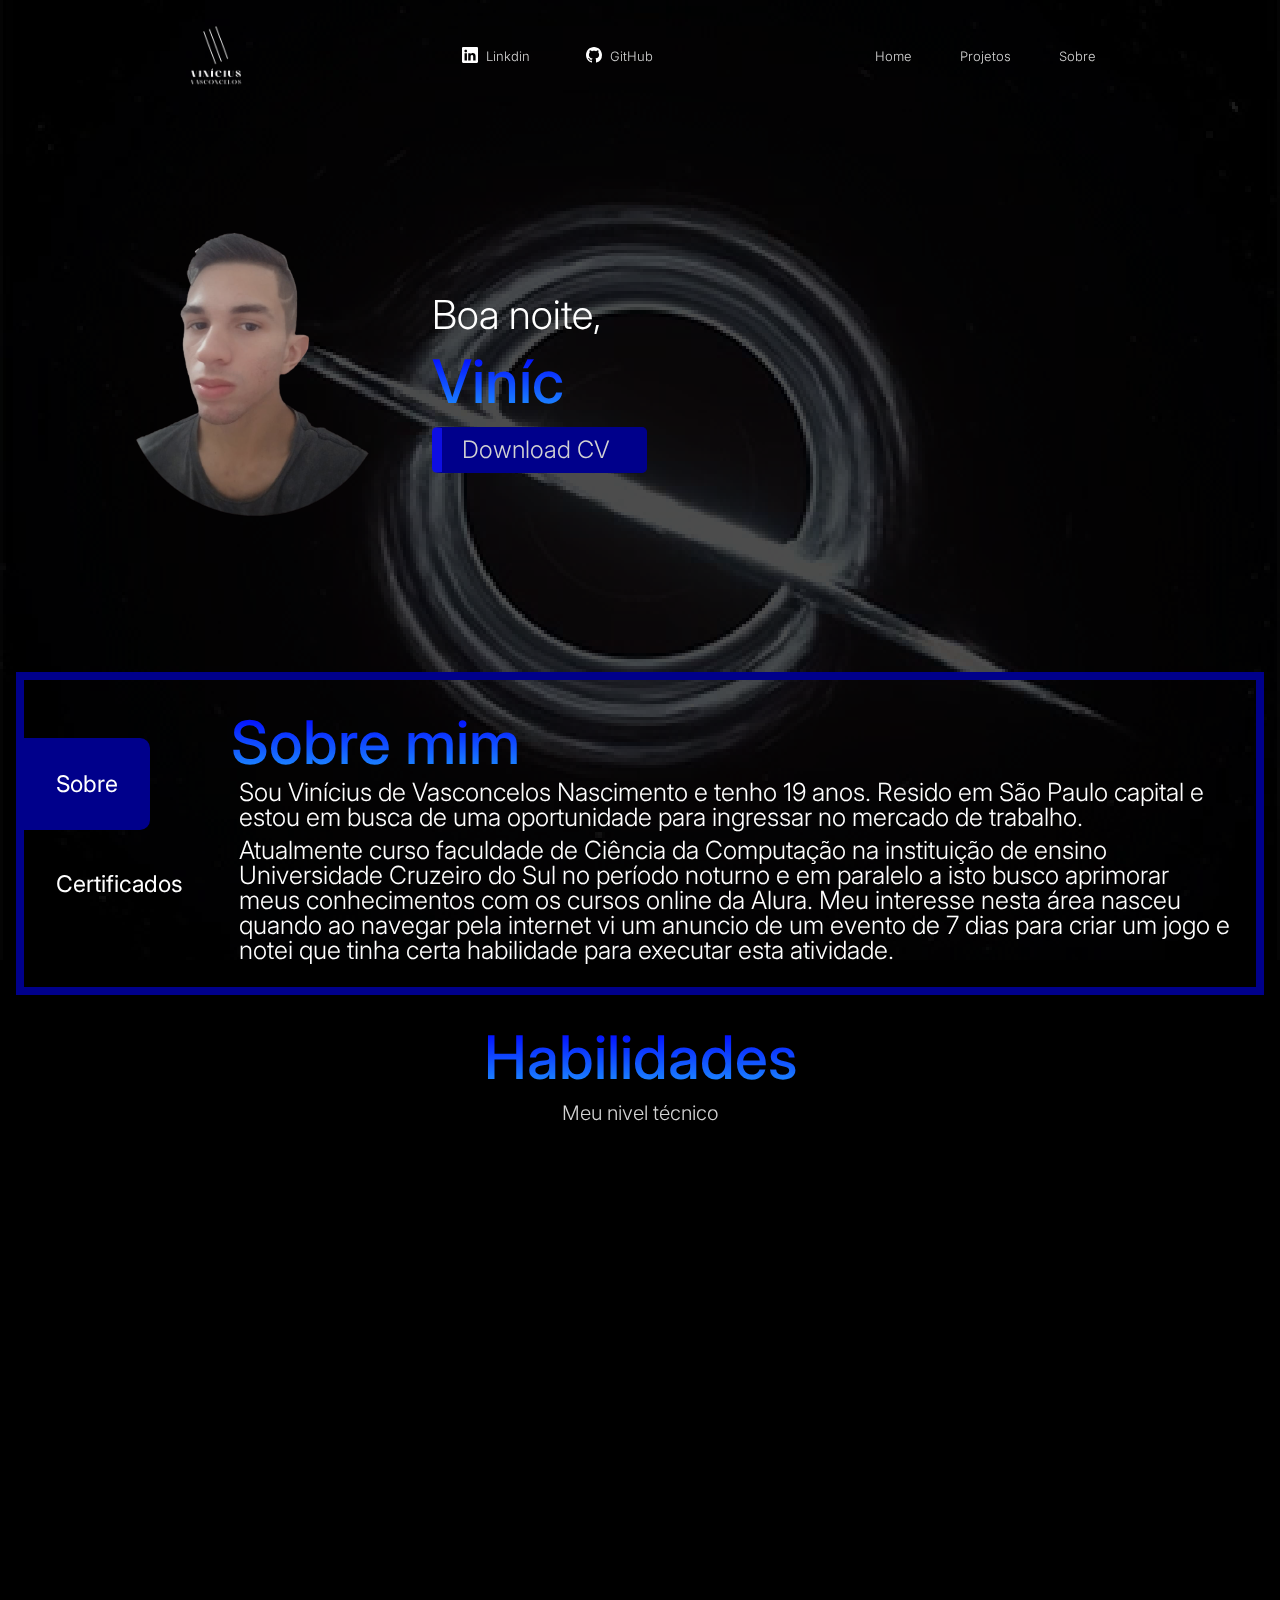
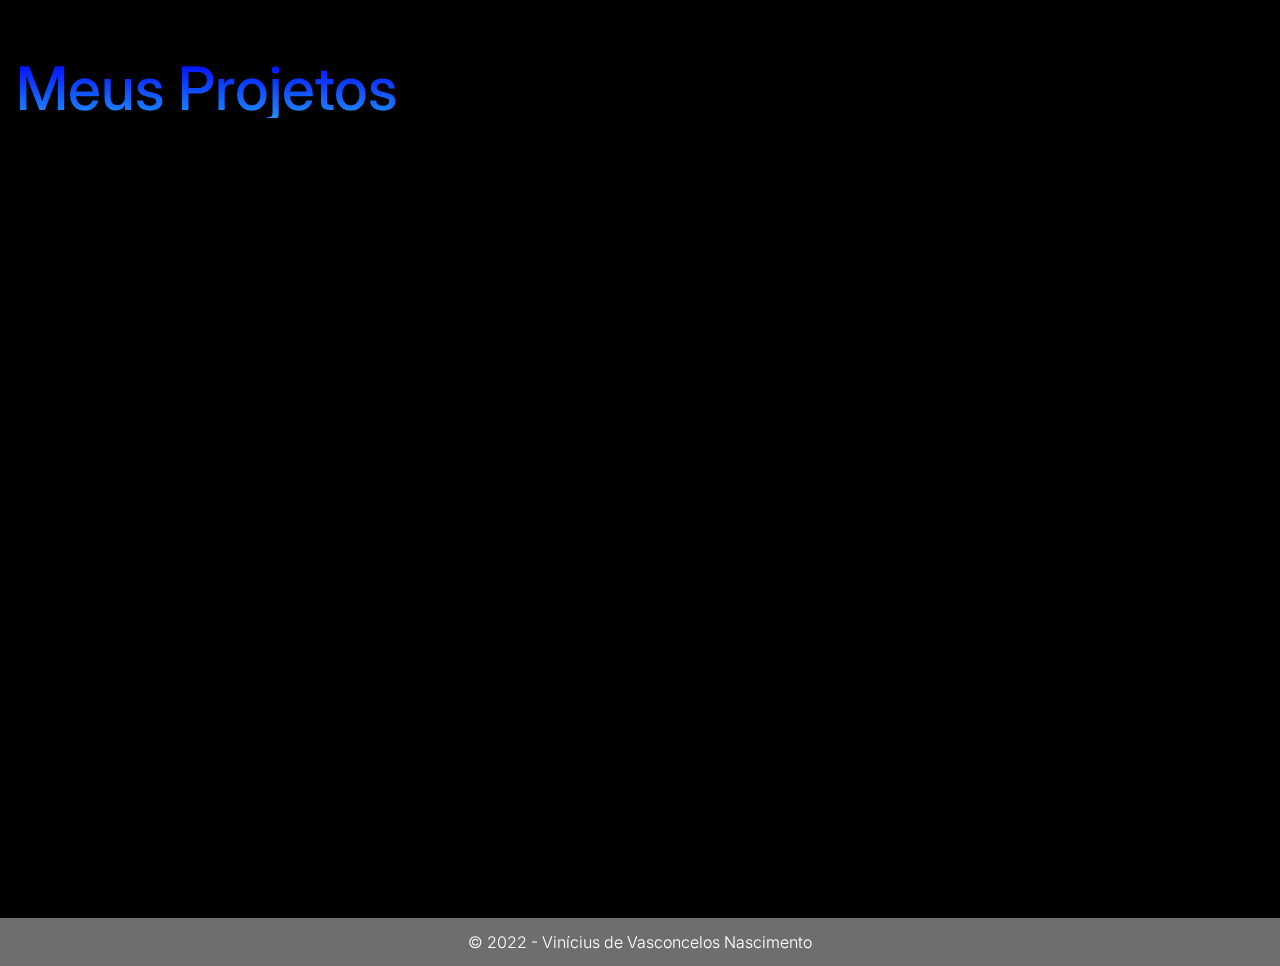
==== commit 72ec89e7: "Projeto mercadomercado" ====
--- a/index.html
+++ b/index.html
@@ -83,7 +83,7 @@
             <div id="sobre--conteudo1" class="sobre__conteudo conteudo__ativo">
                 <h2 class="titulos sobre__titulo">Sobre mim</h2>
                 <p class="sobre__texto">
-                    Sou Vinícius de Vasconcelos Nascimento e tenho 18 anos. Resido em São Paulo capital e estou em busca de uma oportunidade para ingressar no mercado de trabalho.
+                    Sou Vinícius de Vasconcelos Nascimento e tenho 19 anos. Resido em São Paulo capital e estou em busca de uma oportunidade para ingressar no mercado de trabalho.
                 </p>
                 <p class="sobre__texto">Atualmente curso faculdade de Ciência da Computação na instituição de ensino Universidade Cruzeiro do Sul no período noturno e em paralelo a isto busco aprimorar meus conhecimentos com os cursos online da Alura.
                     Meu interesse nesta área nasceu quando ao navegar pela internet vi um anuncio de um evento de 7 dias para criar um jogo e notei que tinha certa habilidade para executar esta atividade.
@@ -157,6 +157,14 @@
         <section class="projetos" id="projetos">
             <h2 class="titulos">Meus Projetos</h2>
             <div class="projetos__container" data-anime="right">
+                <a href="https://mercado-mercado-coral.vercel.app/" class="projeto__link projetopc">
+                    <div class="projeto">
+                        <div class="projeto__cont">
+                            <h2 class="projeto__titulo">MercadoMercado</h2>
+                            <h3>Venha ver!</h3>
+                        </div>
+                    </div>
+                </a>
                 <a href="https://robotron-2000-ten-kohl.vercel.app/" class="projeto__link projetopc">
                     <div class="projeto robotron">
                         <div class="projeto__cont">
